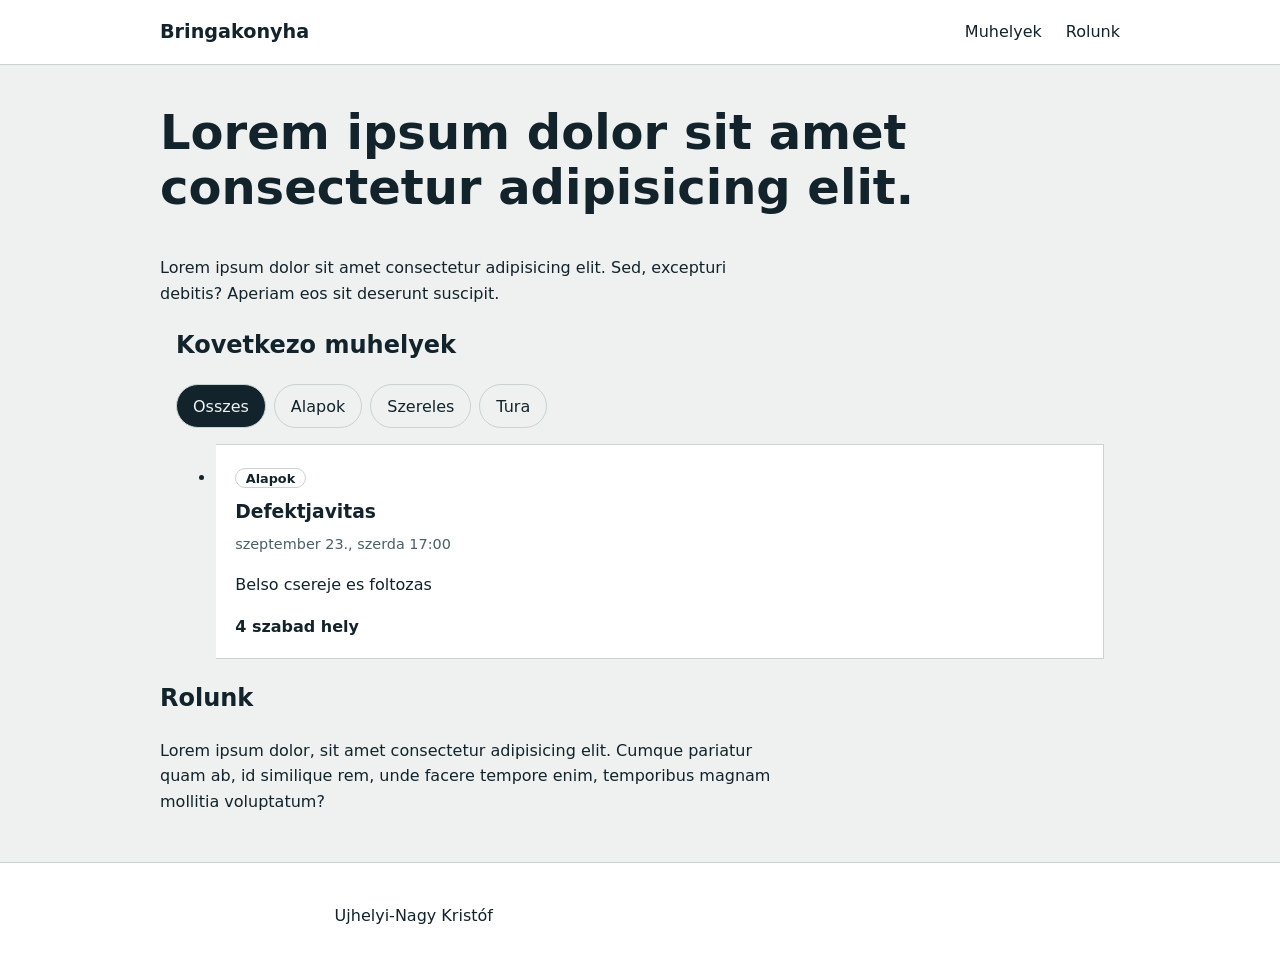
==== main/index.html @ bd4c3816 "mainap" ====
<!DOCTYPE html>
<html lang="hu">

<head>
    <meta charset="UTF-8">
    <meta name="viewport" content="width=device-width, initial-scale=1.0">
    <title>Bringakonyha</title>
    <link rel="stylesheet" href="sources/style.css">
    <script src="sources/main.js" defer></script>

<body>
    <a href="#main" class="skip-link">Ugras a tartalomra</a>
    <header class="header">
        <div class="container header-bar">
            <a href="#main" class="logo">Bringakonyha</a>
            <nav aria-label="Fo menu">
                <ul class="nav-list">
                    <li><a href="#workshops">Muhelyek</a></li>
                    <li><a href="#about">Rolunk</a></li>
                </ul>
            </nav>
        </div>
    </header>
    <main class="container" id="main">
        <section class="hero">
            <h1>Lorem ipsum dolor sit amet consectetur adipisicing elit.</h1>
            <p>Lorem ipsum dolor sit amet consectetur adipisicing elit. Sed, excepturi debitis? Aperiam eos sit deserunt
                suscipit.</p>
        </section>
        <section class="container" id="workshops" aria-labelledby="workshops-title">
            <h2 id="workshops-title">Kovetkezo muhelyek</h2>
            <div class="filters" role="group" aria-label="Szures tema szerint">
                <button type="button" class="filter" data-category="all" aria-pressed="true">Osszes</button>
                <button type="button" class="filter" data-category="basic" aria-pressed="false">Alapok</button>
                <button type="button" class="filter" data-category="repair" aria-pressed="false">Szereles</button>
                <button type="button" class="filter" data-category="touring" aria-pressed="false">Tura</button>
            </div>
            <p class="results" id="results" aria-live="polite"></p>
            <ul class="card-grid" id="card-grid">
                <li class="card">
                    <span class="card-tag">Alapok</span>
                    <h3 class="card-title">Defektjavitas</h3>
                    <p class="card-date">szeptember 23., szerda 17:00</p>
                    <p>Belso csereje es foltozas</p>
                    <p class="card-seats">4 szabad hely</p>
                </li>
            </ul>
        </section>
        <section class="section" id="about" aria-labelledby="about-title">
            <h2 id="about-title">Rolunk</h2>
            <p>Lorem ipsum dolor, sit amet consectetur adipisicing elit. Cumque pariatur quam ab, id similique rem, unde
                facere tempore enim, temporibus magnam mollitia voluptatum?</p>
        </section>
    </main>

    <footer class="footer">
        <p class="container">Ujhelyi-Nagy Kristóf</p>
    </footer>
</body>

</html>
---- main/sources/style.css ----
:root{
    --paper: #eef1f0;
    --white: #fff;
    --ink: #12232b;
    --muted: #4a6068;
    --brand: #0d5c5a;
    --hivis: #d7e64b;
    --line: #c9d3d1;
    --alert: #a6431f;
}

*{
    box-sizing: border-box;
}
body{
    margin: 0;
    background: var(--paper);
    color: var(--ink);
    font-family: system-ui, -apple-system, BlinkMacSystemFont, 'Segoe UI', Roboto, Oxygen, Ubuntu, Cantarell, 'Open Sans', 'Helvetica Neue', sans-serif;
    line-height: 1.6;
}
h1{
    font-size: clamp(1.8rem, 1.2rem + 2.5vw, 3rem);
    line-height: 1.15;
}
p{
    max-width: 60ch;
}

:focus-visible{
    outline: 3px solid var(--ink);
    outline-offset: 2px;
}
.skip-link{
    position: absolute;
    top: -4rem;
    left: .5rem;
    z-index: 10;
    background: var(--hivis);
    color: var(--ink);
    padding: .6rem 0;
    font-weight: 700;
    text-decoration: none;
}
.skip-link:focus{
    top: .5rem;
}
.container{
    width: min(100% - 2rem, 60rem);
    margin-inline: auto;
}
.header{
    background: var(--white);
    border-bottom: 1px solid var(--line);
}
.header-bar{
    display: flex;
    justify-content: space-between;
    align-items: center;
    flex-wrap: wrap;
    gap: 1rem;
    min-height: 4rem;
}
.logo{
    font-weight: 800;
    font-size: 1.2rem;
    color: var(--ink);
    text-decoration: none;
}
.nav-list{
    display: flex;
    gap: 1.5rem;
    list-style: none;
    margin: 0;
    padding: 0;
}
.nav-list a{
    color: var(--ink);
    text-decoration: none;
    padding: .5rem 0;
}
.nav-list a:hover{
    border-bottom: 2px solid var(--brand);
}
/*New*/

.hover{
    padding: 2.5rem 0;
}
.section{
    margin-bottom: 3rem;
}
.filters{
    display: flex;
    flex-wrap: wrap;
    gap: .5rem;
    margin-bottom: 1rem;
}
.filter{
    font: inherit;
    background: none;
    color: var(--ink);
    border: 1px solid var(--line);
    border-radius: 999px;
    padding: .5rem 1rem;
    min-height: 44px;
    cursor: pointer;
}
.filter[aria-pressed="true"]{
    background: var(--ink);
    color: var(--paper);
}
.result{
    color: var(--muted);
    font-size: .95rem;
}

.card-grid{
    display: grid;
    grid-template-columns: repeat(auto-fit, minmax(min(100%,16rem), 1fr));
}
.card{
    background: var(--white);
    border: 1px solid var(--line);
    border-left: 5px soli var(--brand);
    padding: 1.2rem;
}
.card-title{
    margin: .4rem 0;
}
.card-tag{
    font-size: .8rem;
    font-weight: 700;
    border: 1px solid var(--line);
    border-radius: 999px; /*miafazom?*/
    padding: .1rem .6rem;
}
.card-date{
    color: var(--muted);
    font-size: .9rem;
    margin: 0 0 .6rem;
}
.card-seats{
    font-weight: 700;
    margin-bottom: 0;
}
.card-seats-low{
    color: var(--alert);
}
.footer{
    background: var(--white);
    border-top: 1px solid var(--line);
    padding: 1.5rem 0;
}

@media (max-width: 30rem) {
    .header-bar{
        justify-content: center;
    }
    .nav-list{
        gap: 1rem;
    }
}
@media (prefers-reduced-motion: reduce) {
    *{
        transition: .01s !important;
        animation-duration: .01s !important;
    }
}
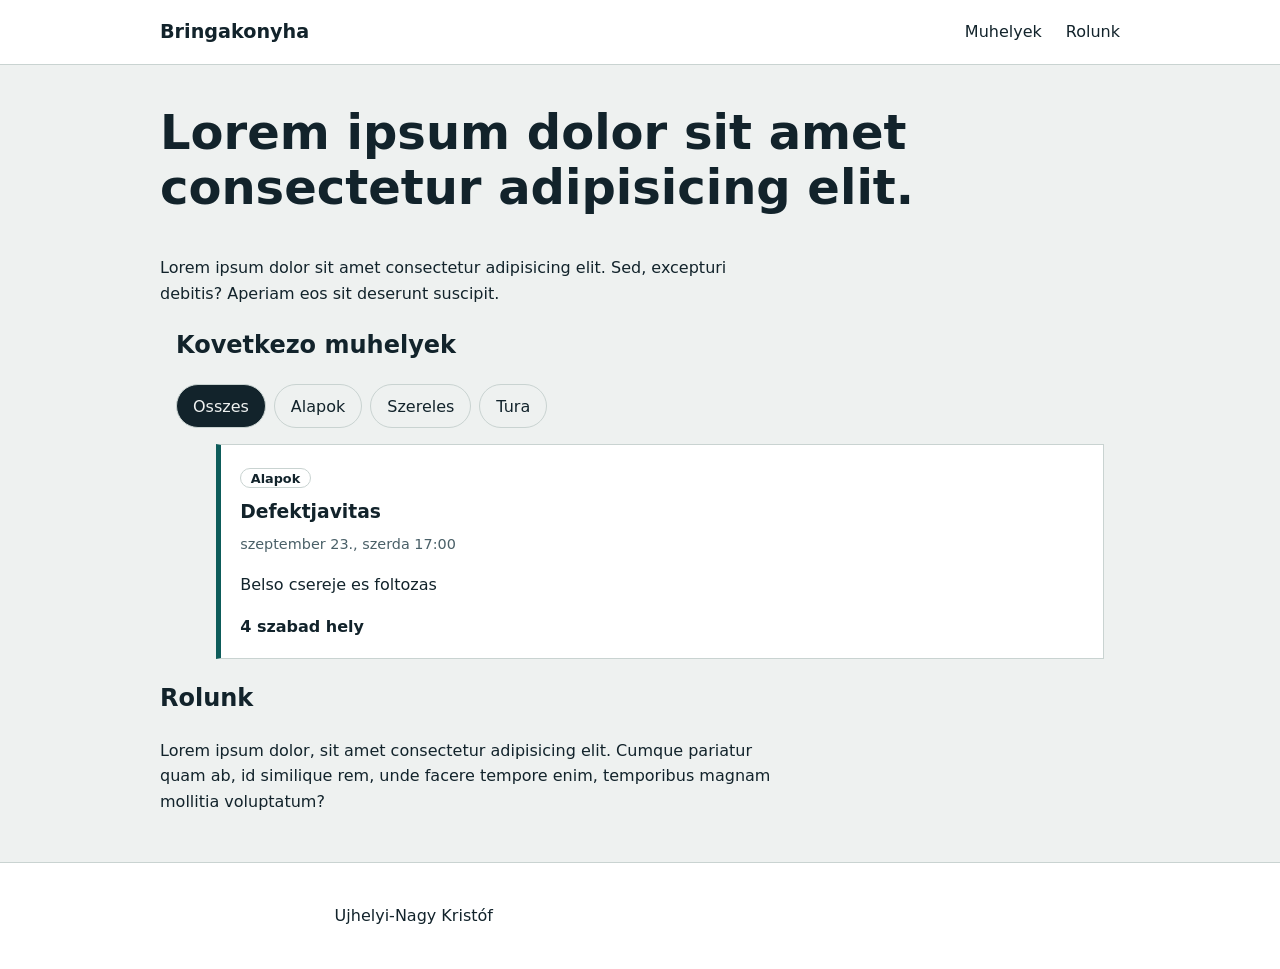
==== commit 335e78ba: "Fixing shits up" ====
--- a/main/index.html
+++ b/main/index.html
@@ -1,12 +1,11 @@
 <!DOCTYPE html>
 <html lang="hu">
-
 <head>
     <meta charset="UTF-8">
     <meta name="viewport" content="width=device-width, initial-scale=1.0">
     <title>Bringakonyha</title>
-    <link rel="stylesheet" href="sources/style.css">
-    <script src="sources/main.js" defer></script>
+    <link rel="stylesheet" href="sources/CSS/style.css">
+    <script src="sources/JS/main.js" defer></script>
 
 <body>
     <a href="#main" class="skip-link">Ugras a tartalomra</a>
@@ -57,5 +56,4 @@
         <p class="container">Ujhelyi-Nagy Kristóf</p>
     </footer>
 </body>
-
 </html>
--- a/main/sources/CSS/style.css
+++ b/main/sources/CSS/style.css
@@ -0,0 +1,170 @@
+:root{
+    --paper: #eef1f0;
+    --white: #fff;
+    --ink: #12232b;
+    --muted: #4a6068;
+    --brand: #0d5c5a;
+    --hivis: #d7e64b;
+    --line: #c9d3d1;
+    --alert: #a6431f;
+}
+
+*{
+    box-sizing: border-box;
+}
+body{
+    margin: 0;
+    background: var(--paper);
+    color: var(--ink);
+    font-family: system-ui, -apple-system, BlinkMacSystemFont, 'Segoe UI', Roboto, Oxygen, Ubuntu, Cantarell, 'Open Sans', 'Helvetica Neue', sans-serif;
+    line-height: 1.6;
+}
+h1{
+    font-size: clamp(1.8rem, 1.2rem + 2.5vw, 3rem);
+    line-height: 1.15;
+}
+p{
+    max-width: 60ch;
+}
+
+:focus-visible{
+    outline: 3px solid var(--ink);
+    outline-offset: 2px;
+}
+.skip-link{
+    position: absolute;
+    top: -4rem;
+    left: .5rem;
+    z-index: 10;
+    background: var(--hivis);
+    color: var(--ink);
+    padding: .6rem 0;
+    font-weight: 700;
+    text-decoration: none;
+}
+.skip-link:focus{
+    top: .5rem;
+}
+.container{
+    width: min(100% - 2rem, 60rem);
+    margin-inline: auto;
+}
+.header{
+    background: var(--white);
+    border-bottom: 1px solid var(--line);
+}
+.header-bar{
+    display: flex;
+    justify-content: space-between;
+    align-items: center;
+    flex-wrap: wrap;
+    gap: 1rem;
+    min-height: 4rem;
+}
+.logo{
+    font-weight: 800;
+    font-size: 1.2rem;
+    color: var(--ink);
+    text-decoration: none;
+}
+.nav-list{
+    display: flex;
+    gap: 1.5rem;
+    list-style: none;
+    margin: 0;
+    padding: 0;
+}
+.nav-list a{
+    color: var(--ink);
+    text-decoration: none;
+    padding: .5rem 0;
+}
+.nav-list a:hover{
+    border-bottom: 2px solid var(--brand);
+}
+/*New*/
+
+.hover{
+    padding: 2.5rem 0;
+}
+.section{
+    margin-bottom: 3rem;
+}
+.filters{
+    display: flex;
+    flex-wrap: wrap;
+    gap: .5rem;
+    margin-bottom: 1rem;
+}
+.filter{
+    font: inherit;
+    background: none;
+    color: var(--ink);
+    border: 1px solid var(--line);
+    border-radius: 999px;
+    padding: .5rem 1rem;
+    min-height: 44px;
+    cursor: pointer;
+}
+.filter[aria-pressed="true"]{
+    background: var(--ink);
+    color: var(--paper);
+}
+.result{
+    color: var(--muted);
+    font-size: .95rem;
+}
+
+.card-grid{
+    display: grid;
+    grid-template-columns: repeat(auto-fit, minmax(min(100%,16rem), 1fr));
+    list-style: none;
+}
+.card{
+    background: var(--white);
+    border: 1px solid var(--line);
+    border-left: 5px solid var(--brand);
+    padding: 1.2rem;
+}
+.card-title{
+    margin: .4rem 0;
+}
+.card-tag{
+    font-size: .8rem;
+    font-weight: 700;
+    border: 1px solid var(--line);
+    border-radius: 999px; /*miafazom?*/
+    padding: .1rem .6rem;
+}
+.card-date{
+    color: var(--muted);
+    font-size: .9rem;
+    margin: 0 0 .6rem;
+}
+.card-seats{
+    font-weight: 700;
+    margin-bottom: 0;
+}
+.card-seats-low{
+    color: var(--alert);
+}
+.footer{
+    background: var(--white);
+    border-top: 1px solid var(--line);
+    padding: 1.5rem 0;
+}
+
+@media (max-width: 30rem) {
+    .header-bar{
+        justify-content: center;
+    }
+    .nav-list{
+        gap: 1rem;
+    }
+}
+@media (prefers-reduced-motion: reduce) {
+    *{
+        transition: .01ms !important;
+        animation-duration: .01ms !important;
+    }
+}
